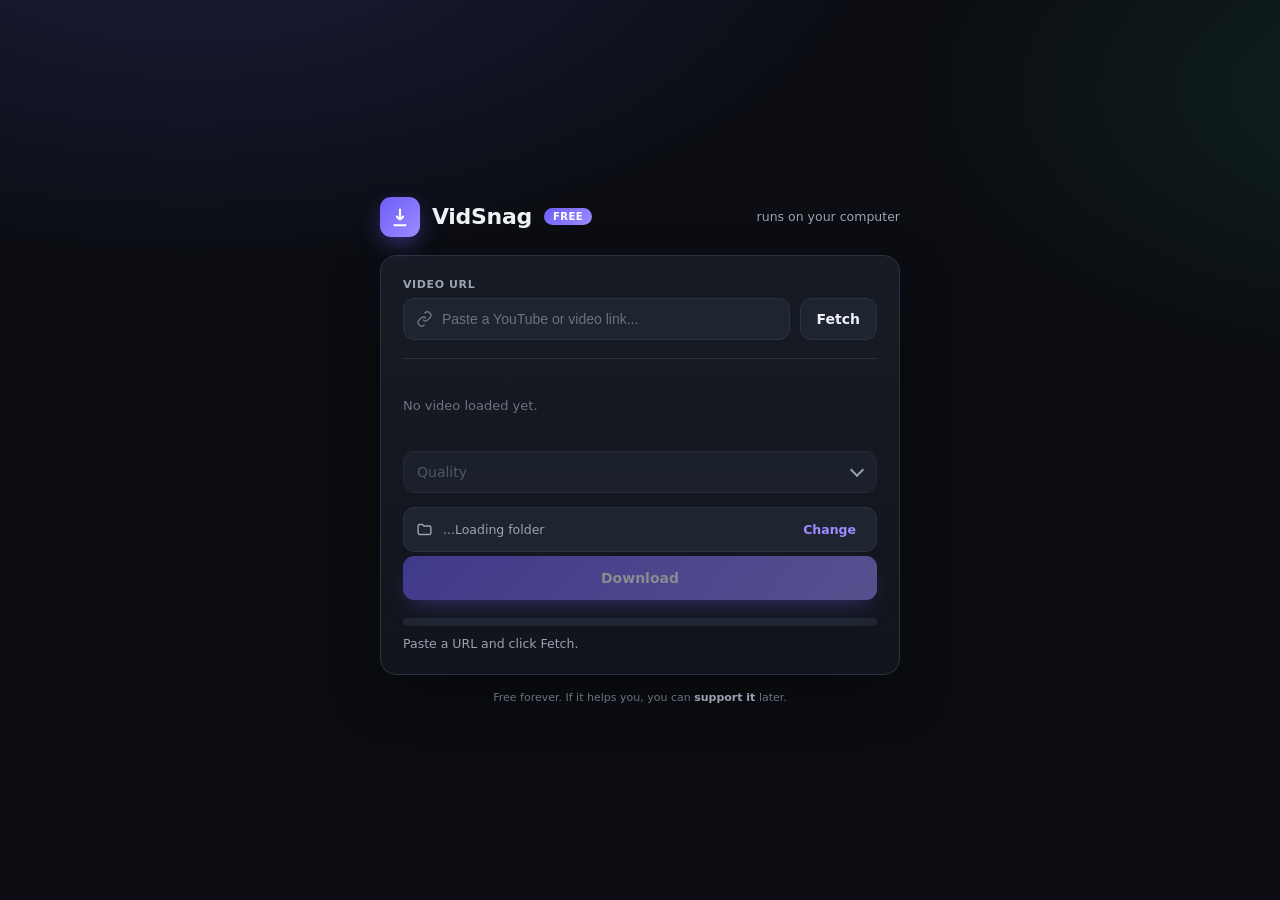
==== app/web/index.html @ c2d7a0ea "feat(app): premium WebView2 UI + native folder picker - HTML/CSS UI (app/web/index.html) via pywebvi" ====
<!DOCTYPE html>
<html lang="en">
<head>
<meta charset="UTF-8" />
<meta name="viewport" content="width=device-width, initial-scale=1.0" />
<title>VidSnag</title>
<style>
  :root{
    --bg-0:#0B0D12; --bg-1:#11141B; --surface:#171B24; --surface-2:#1F2530;
    --border:#2A3140; --text:#EEF1F6; --muted:#9AA3B2; --faint:#6B7280;
    --accent:#6D5EF7; --accent-2:#9B8CFF; --accent-press:#5343d8;
    --success:#37D399; --danger:#FF6B6B; --radius:16px;
    --shadow:0 20px 60px -15px rgba(0,0,0,.6);
  }
  *{box-sizing:border-box;margin:0;padding:0}
  html,body{height:100%}
  body{
    font-family:"Segoe UI",system-ui,-apple-system,sans-serif;
    color:var(--text); background:
      radial-gradient(1200px 600px at 15% -10%, rgba(109,94,247,.18), transparent 60%),
      radial-gradient(900px 500px at 110% 10%, rgba(55,211,153,.10), transparent 55%),
      var(--bg-0);
    display:flex; align-items:center; justify-content:center;
    padding:28px; -webkit-user-select:none; user-select:none; overflow:hidden;
  }
  .app{width:100%; max-width:520px}

  /* header */
  .head{display:flex; align-items:center; gap:12px; margin-bottom:18px}
  .logo{
    width:40px;height:40px;border-radius:11px;display:grid;place-items:center;
    background:linear-gradient(135deg,var(--accent),var(--accent-2));
    box-shadow:0 8px 24px -6px rgba(109,94,247,.7);
  }
  .logo svg{width:22px;height:22px;stroke:#fff;fill:none;stroke-width:2.2}
  .brand{font-size:22px;font-weight:700;letter-spacing:-.3px}
  .pill{
    font-size:10px;font-weight:700;letter-spacing:.5px;color:#fff;
    background:linear-gradient(135deg,var(--accent),var(--accent-2));
    padding:3px 9px;border-radius:999px;
  }
  .tagline{color:var(--muted);font-size:12.5px;margin-left:auto}

  /* card */
  .card{
    background:linear-gradient(180deg,var(--surface),var(--bg-1));
    border:1px solid var(--border); border-radius:var(--radius);
    box-shadow:var(--shadow); padding:22px;
  }
  label.field{display:block;font-size:11px;font-weight:600;letter-spacing:.6px;
    color:var(--muted);text-transform:uppercase;margin-bottom:7px}

  .input-wrap{position:relative;display:flex;gap:10px}
  .input-wrap svg{position:absolute;left:13px;top:50%;transform:translateY(-50%);
    width:17px;height:17px;stroke:var(--faint);fill:none;stroke-width:2}
  input[type=text]{
    flex:1;background:var(--surface-2);border:1.5px solid var(--border);
    border-radius:11px;color:var(--text);font-size:14px;padding:12px 12px 12px 38px;
    outline:none;transition:border-color .18s, box-shadow .18s;
  }
  input[type=text]::placeholder{color:var(--faint)}
  input[type=text]:focus{border-color:var(--accent);
    box-shadow:0 0 0 3px rgba(109,94,247,.18)}

  button{font-family:inherit;cursor:pointer;border:none;border-radius:11px;
    font-size:14px;font-weight:600;transition:transform .12s, background .18s, opacity .18s}
  button:active{transform:translateY(1px)}
  button:disabled{cursor:not-allowed;opacity:.5}
  .btn-ghost{background:var(--surface-2);color:var(--text);
    border:1.5px solid var(--border);padding:12px 16px;white-space:nowrap}
  .btn-ghost:hover:not(:disabled){border-color:var(--accent);background:#222836}
  .btn-cta{width:100%;padding:14px;color:#fff;margin-top:4px;
    background:linear-gradient(135deg,var(--accent),var(--accent-2));
    box-shadow:0 10px 26px -10px rgba(109,94,247,.9)}
  .btn-cta:hover:not(:disabled){filter:brightness(1.07)}

  .divider{height:1px;background:var(--border);margin:18px 0}

  /* video meta */
  .meta{display:flex;gap:13px;align-items:center;min-height:60px}
  .thumb{width:104px;height:60px;border-radius:9px;object-fit:cover;
    background:var(--surface-2);border:1px solid var(--border);flex-shrink:0}
  .meta-text{min-width:0}
  .vtitle{font-size:14px;font-weight:600;line-height:1.35;
    display:-webkit-box;-webkit-line-clamp:2;-webkit-box-orient:vertical;overflow:hidden}
  .vsub{font-size:12px;color:var(--muted);margin-top:3px}
  .placeholder{color:var(--faint);font-size:13px}

  /* select */
  .select-wrap{position:relative;margin-top:14px}
  select{width:100%;appearance:none;background:var(--surface-2);
    border:1.5px solid var(--border);border-radius:11px;color:var(--text);
    font-size:14px;font-family:inherit;padding:12px 38px 12px 13px;outline:none;
    cursor:pointer;transition:border-color .18s}
  select:focus{border-color:var(--accent)}
  select:disabled{color:var(--faint);cursor:not-allowed}
  .select-wrap::after{content:"";position:absolute;right:15px;top:50%;
    width:8px;height:8px;border-right:2px solid var(--muted);
    border-bottom:2px solid var(--muted);transform:translateY(-70%) rotate(45deg);
    pointer-events:none}

  /* save-to row */
  .saveto{display:flex;align-items:center;gap:10px;margin-top:14px;
    background:var(--surface-2);border:1.5px solid var(--border);
    border-radius:11px;padding:10px 12px}
  .saveto svg{width:17px;height:17px;stroke:var(--muted);fill:none;stroke-width:2;flex-shrink:0}
  .saveto .path{flex:1;font-size:12.5px;color:var(--muted);white-space:nowrap;
    overflow:hidden;text-overflow:ellipsis;direction:rtl;text-align:left}
  .saveto button{background:transparent;color:var(--accent-2);font-size:12.5px;
    font-weight:600;padding:4px 8px;border-radius:7px;white-space:nowrap}
  .saveto button:hover:not(:disabled){background:rgba(109,94,247,.14)}

  /* progress */
  .progress{height:8px;background:var(--surface-2);border-radius:999px;
    overflow:hidden;margin-top:18px}
  .bar{height:100%;width:0%;border-radius:999px;
    background:linear-gradient(90deg,var(--accent),var(--accent-2));
    transition:width .25s ease}
  .bar.indet{width:35%;animation:slide 1.1s infinite ease-in-out}
  @keyframes slide{0%{margin-left:-35%}100%{margin-left:100%}}
  .status{font-size:12.5px;color:var(--muted);margin-top:10px;min-height:16px}
  .status.ok{color:var(--success)}
  .status.err{color:var(--danger)}

  .foot{text-align:center;color:var(--faint);font-size:11px;margin-top:16px}
  .foot b{color:var(--muted);font-weight:600}

  @media (prefers-reduced-motion: reduce){*{animation:none!important;transition:none!important}}
</style>
</head>
<body>
  <div class="app">
    <div class="head">
      <div class="logo">
        <svg viewBox="0 0 24 24"><path d="M12 3v12m0 0l-4-4m4 4l4-4M5 21h14"/></svg>
      </div>
      <span class="brand">VidSnag</span>
      <span class="pill">FREE</span>
      <span class="tagline">runs on your computer</span>
    </div>

    <div class="card">
      <label class="field" for="url">Video URL</label>
      <div class="input-wrap">
        <svg viewBox="0 0 24 24"><path d="M10 13a5 5 0 007 0l3-3a5 5 0 00-7-7l-1 1"/><path d="M14 11a5 5 0 00-7 0l-3 3a5 5 0 007 7l1-1"/></svg>
        <input id="url" type="text" placeholder="Paste a YouTube or video link..." autocomplete="off" />
        <button id="fetch" class="btn-ghost">Fetch</button>
      </div>

      <div class="divider"></div>

      <div class="meta">
        <img id="thumb" class="thumb" style="display:none" alt="" />
        <div class="meta-text">
          <div id="vtitle" class="placeholder">No video loaded yet.</div>
          <div id="vsub" class="vsub"></div>
        </div>
      </div>

      <div class="select-wrap">
        <select id="quality" disabled><option>Quality</option></select>
      </div>

      <div class="saveto">
        <svg viewBox="0 0 24 24"><path d="M3 7a2 2 0 012-2h4l2 2h8a2 2 0 012 2v8a2 2 0 01-2 2H5a2 2 0 01-2-2V7z"/></svg>
        <span id="folder" class="path" title="">Loading folder...</span>
        <button id="change">Change</button>
      </div>

      <button id="download" class="btn-cta" disabled>Download</button>

      <div class="progress"><div id="bar" class="bar"></div></div>
      <div id="status" class="status">Paste a URL and click Fetch.</div>
    </div>

    <div class="foot">Free forever. If it helps you, you can <b>support it</b> later.</div>
  </div>

<script>
  const $ = id => document.getElementById(id);
  let options = [];

  function setStatus(msg, kind){ const s=$("status"); s.textContent=msg; s.className="status"+(kind?" "+kind:""); }
  function bar(pct, indet){ const b=$("bar"); b.classList.toggle("indet",!!indet); if(!indet) b.style.width=(pct||0)+"%"; }

  async function fetchQualities(){
    const url = $("url").value.trim();
    if(!url){ setStatus("Please paste a URL first.","err"); return; }
    $("fetch").disabled=true; setStatus("Fetching available qualities..."); bar(0,true);
    try{
      const r = await window.pywebview.api.probe(url);
      if(r.error){ throw new Error(r.error); }
      options = r.options;
      $("vtitle").textContent=r.title; $("vtitle").className="vtitle";
      $("vsub").textContent=[r.uploader, r.duration_string].filter(Boolean).join("  ·  ");
      if(r.thumbnail){ $("thumb").src=r.thumbnail; $("thumb").style.display="block"; }
      const sel=$("quality"); sel.innerHTML="";
      r.options.forEach((o,i)=>{ const opt=document.createElement("option"); opt.value=i; opt.textContent=o[0]; sel.appendChild(opt); });
      sel.disabled=false; $("download").disabled=false;
      setStatus("Max "+r.max_height+"p available. Pick a quality.");
    }catch(e){ setStatus(""+e.message,"err"); $("vtitle").textContent="Could not read this URL.";}
    finally{ $("fetch").disabled=false; bar(0,false); }
  }

  async function startDownload(){
    const url=$("url").value.trim(); const idx=parseInt($("quality").value);
    if(isNaN(idx)||!options[idx]) return;
    const [,mode,height]=options[idx];
    $("download").disabled=true; $("fetch").disabled=true; bar(0,false); setStatus("Starting download...");
    try{
      const r = await window.pywebview.api.download(url,mode,height);
      if(r && r.error) throw new Error(r.error);
    }catch(e){ setStatus(""+e.message,"err"); $("download").disabled=false; $("fetch").disabled=false; }
  }

  // called from Python (engine progress hook)
  window.onProgress = d => {
    if(d.status==="downloading"){ bar(d.percent); setStatus("Downloading  "+(d.percent||0).toFixed(0)+"%   "+(d.speed||"")); }
    else if(d.status==="processing"){ bar(100); setStatus("Processing (merging / converting)..."); }
  };
  window.onDone = path => { bar(100); setStatus("Done. Saved to "+path,"ok"); $("download").disabled=false; $("fetch").disabled=false; };
  window.onError = msg => { setStatus(""+msg,"err"); $("download").disabled=false; $("fetch").disabled=false; };

  function showFolder(p){ const el=$("folder"); el.textContent=p; el.title=p; }

  async function loadFolder(){
    try{ showFolder(await window.pywebview.api.get_folder()); }catch(e){}
  }
  async function changeFolder(){
    try{ showFolder(await window.pywebview.api.choose_folder()); }catch(e){}
  }

  $("fetch").addEventListener("click",fetchQualities);
  $("download").addEventListener("click",startDownload);
  $("change").addEventListener("click",changeFolder);
  $("url").addEventListener("keydown",e=>{ if(e.key==="Enter") fetchQualities(); });
  window.addEventListener("pywebviewready",()=>{ setStatus("Paste a URL and click Fetch."); loadFolder(); });
</script>
</body>
</html>
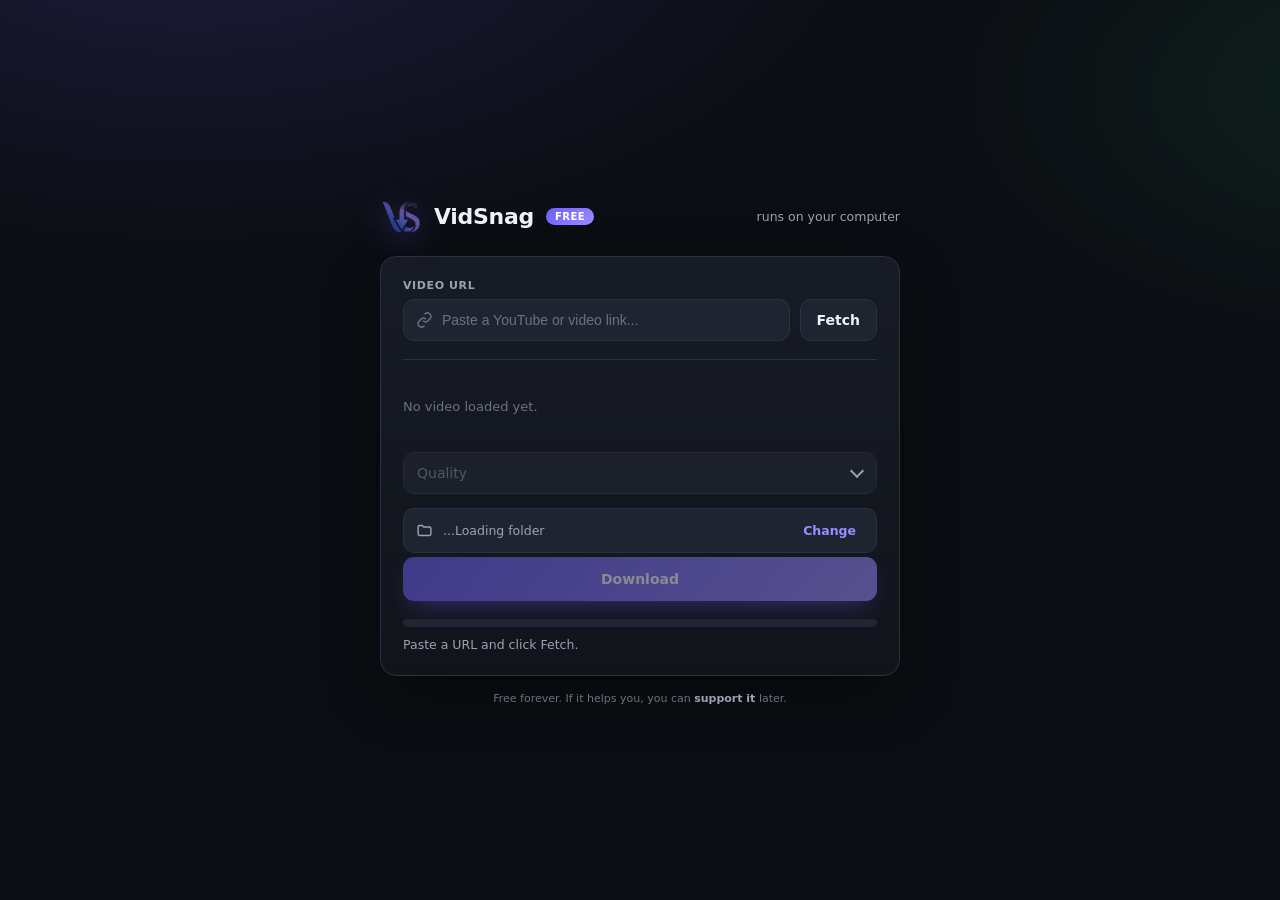
==== commit 331a5158: "feat: real VS logo (cut from navy bg) in app + website; landing page - scripts/cut_logo.py: saturati" ====
--- a/app/web/index.html
+++ b/app/web/index.html
@@ -27,12 +27,8 @@
 
   /* header */
   .head{display:flex; align-items:center; gap:12px; margin-bottom:18px}
-  .logo{
-    width:40px;height:40px;border-radius:11px;display:grid;place-items:center;
-    background:linear-gradient(135deg,var(--accent),var(--accent-2));
-    box-shadow:0 8px 24px -6px rgba(109,94,247,.7);
-  }
-  .logo svg{width:22px;height:22px;stroke:#fff;fill:none;stroke-width:2.2}
+  .logo{width:42px;height:42px;object-fit:contain;
+    filter:drop-shadow(0 6px 16px rgba(109,94,247,.45));}
   .brand{font-size:22px;font-weight:700;letter-spacing:-.3px}
   .pill{
     font-size:10px;font-weight:700;letter-spacing:.5px;color:#fff;
@@ -131,9 +127,7 @@
 <body>
   <div class="app">
     <div class="head">
-      <div class="logo">
-        <svg viewBox="0 0 24 24"><path d="M12 3v12m0 0l-4-4m4 4l4-4M5 21h14"/></svg>
-      </div>
+      <img class="logo" src="assets/logo-128.png" alt="VidSnag" />
       <span class="brand">VidSnag</span>
       <span class="pill">FREE</span>
       <span class="tagline">runs on your computer</span>
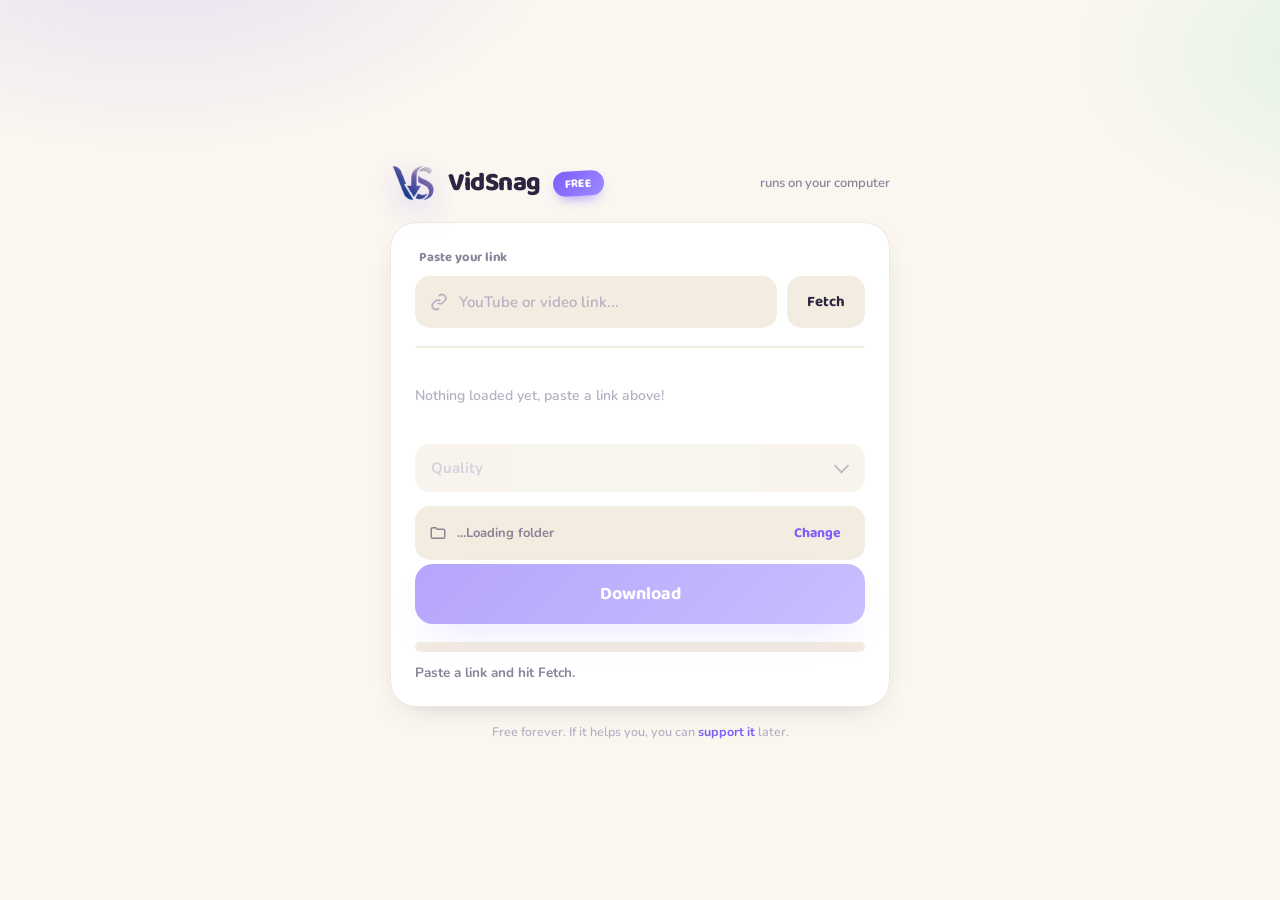
==== commit c986a54a: "feat(app): playful redesign - warm theme, Baloo 2 type, custom dropdown Replaces the dark techy look" ====
--- a/app/web/index.html
+++ b/app/web/index.html
@@ -4,124 +4,127 @@
 <meta charset="UTF-8" />
 <meta name="viewport" content="width=device-width, initial-scale=1.0" />
 <title>VidSnag</title>
+<link rel="preconnect" href="https://fonts.googleapis.com" />
+<link rel="preconnect" href="https://fonts.gstatic.com" crossorigin />
+<link href="https://fonts.googleapis.com/css2?family=Baloo+2:wght@600;700;800&family=Nunito:wght@500;600;700;800&display=swap" rel="stylesheet" />
 <style>
   :root{
-    --bg-0:#0B0D12; --bg-1:#11141B; --surface:#171B24; --surface-2:#1F2530;
-    --border:#2A3140; --text:#EEF1F6; --muted:#9AA3B2; --faint:#6B7280;
-    --accent:#6D5EF7; --accent-2:#9B8CFF; --accent-press:#5343d8;
-    --success:#37D399; --danger:#FF6B6B; --radius:16px;
-    --shadow:0 20px 60px -15px rgba(0,0,0,.6);
+    --bg:#FBF7F0;            /* warm cream */
+    --bg-2:#F3ECE0;
+    --card:#FFFFFF;
+    --ink:#2C2540;           /* deep plum-ink text */
+    --muted:#8A8398;
+    --faint:#B6AFC2;
+    --line:#EFE7DA;
+    --accent:#7C5CFC;        /* friendly purple (matches logo) */
+    --accent-2:#9D8BFF;
+    --accent-press:#6A49EE;
+    --mint:#37D399;
+    --peach:#FF9A6C;
+    --shadow:0 18px 40px -18px rgba(124,92,252,.45);
+    --shadow-soft:0 10px 30px -16px rgba(44,37,64,.30);
   }
   *{box-sizing:border-box;margin:0;padding:0}
   html,body{height:100%}
   body{
-    font-family:"Segoe UI",system-ui,-apple-system,sans-serif;
-    color:var(--text); background:
-      radial-gradient(1200px 600px at 15% -10%, rgba(109,94,247,.18), transparent 60%),
-      radial-gradient(900px 500px at 110% 10%, rgba(55,211,153,.10), transparent 55%),
-      var(--bg-0);
-    display:flex; align-items:center; justify-content:center;
-    padding:28px; -webkit-user-select:none; user-select:none; overflow:hidden;
-  }
-  .app{width:100%; max-width:520px}
+    font-family:"Nunito",system-ui,sans-serif;color:var(--ink);
+    background:
+      radial-gradient(700px 380px at 12% -8%, rgba(124,92,252,.16), transparent 60%),
+      radial-gradient(560px 320px at 108% 6%, rgba(55,211,153,.14), transparent 55%),
+      var(--bg);
+    display:flex;align-items:center;justify-content:center;padding:24px;
+    -webkit-user-select:none;user-select:none;overflow:hidden;
+  }
+  .app{width:100%;max-width:500px}
 
   /* header */
-  .head{display:flex; align-items:center; gap:12px; margin-bottom:18px}
-  .logo{width:42px;height:42px;object-fit:contain;
-    filter:drop-shadow(0 6px 16px rgba(109,94,247,.45));}
-  .brand{font-size:22px;font-weight:700;letter-spacing:-.3px}
-  .pill{
-    font-size:10px;font-weight:700;letter-spacing:.5px;color:#fff;
+  .head{display:flex;align-items:center;gap:12px;margin-bottom:16px}
+  .logo{width:46px;height:46px;object-fit:contain;
+    filter:drop-shadow(0 8px 16px rgba(124,92,252,.4))}
+  .brand{font-family:"Baloo 2";font-size:26px;font-weight:800;letter-spacing:-.5px}
+  .pill{font-family:"Baloo 2";font-size:12px;font-weight:700;color:#fff;
     background:linear-gradient(135deg,var(--accent),var(--accent-2));
-    padding:3px 9px;border-radius:999px;
-  }
-  .tagline{color:var(--muted);font-size:12.5px;margin-left:auto}
+    padding:3px 12px;border-radius:999px;transform:rotate(-3deg);
+    box-shadow:0 6px 14px -6px rgba(124,92,252,.8)}
+  .tagline{margin-left:auto;font-size:13px;font-weight:600;color:var(--muted)}
 
   /* card */
-  .card{
-    background:linear-gradient(180deg,var(--surface),var(--bg-1));
-    border:1px solid var(--border); border-radius:var(--radius);
-    box-shadow:var(--shadow); padding:22px;
-  }
-  label.field{display:block;font-size:11px;font-weight:600;letter-spacing:.6px;
-    color:var(--muted);text-transform:uppercase;margin-bottom:7px}
+  .card{background:var(--card);border-radius:26px;padding:24px;
+    box-shadow:var(--shadow-soft);border:1px solid #F0E9DD}
+  label.field{display:block;font-family:"Baloo 2";font-size:13px;font-weight:700;
+    color:var(--muted);margin:0 0 8px 4px}
 
   .input-wrap{position:relative;display:flex;gap:10px}
-  .input-wrap svg{position:absolute;left:13px;top:50%;transform:translateY(-50%);
-    width:17px;height:17px;stroke:var(--faint);fill:none;stroke-width:2}
-  input[type=text]{
-    flex:1;background:var(--surface-2);border:1.5px solid var(--border);
-    border-radius:11px;color:var(--text);font-size:14px;padding:12px 12px 12px 38px;
-    outline:none;transition:border-color .18s, box-shadow .18s;
-  }
-  input[type=text]::placeholder{color:var(--faint)}
-  input[type=text]:focus{border-color:var(--accent);
-    box-shadow:0 0 0 3px rgba(109,94,247,.18)}
-
-  button{font-family:inherit;cursor:pointer;border:none;border-radius:11px;
-    font-size:14px;font-weight:600;transition:transform .12s, background .18s, opacity .18s}
-  button:active{transform:translateY(1px)}
-  button:disabled{cursor:not-allowed;opacity:.5}
-  .btn-ghost{background:var(--surface-2);color:var(--text);
-    border:1.5px solid var(--border);padding:12px 16px;white-space:nowrap}
-  .btn-ghost:hover:not(:disabled){border-color:var(--accent);background:#222836}
-  .btn-cta{width:100%;padding:14px;color:#fff;margin-top:4px;
-    background:linear-gradient(135deg,var(--accent),var(--accent-2));
-    box-shadow:0 10px 26px -10px rgba(109,94,247,.9)}
-  .btn-cta:hover:not(:disabled){filter:brightness(1.07)}
-
-  .divider{height:1px;background:var(--border);margin:18px 0}
+  .input-wrap .lk{position:absolute;left:15px;top:50%;transform:translateY(-50%);
+    width:18px;height:18px;stroke:var(--faint);fill:none;stroke-width:2.2}
+  input[type=text]{flex:1;background:var(--bg-2);border:2.5px solid transparent;
+    border-radius:15px;color:var(--ink);font-family:"Nunito";font-size:15px;font-weight:600;
+    padding:14px 14px 14px 42px;outline:none;transition:border-color .18s,background .18s}
+  input[type=text]::placeholder{color:var(--faint);font-weight:600}
+  input[type=text]:focus{border-color:var(--accent);background:#fff}
+
+  button{font-family:"Baloo 2";cursor:pointer;border:none;font-weight:700;
+    transition:transform .12s cubic-bezier(.34,1.56,.64,1),background .18s,filter .18s,box-shadow .18s}
+  button:active{transform:scale(.96)}
+  button:disabled{cursor:not-allowed;opacity:.55}
+  .btn-ghost{background:var(--bg-2);color:var(--ink);border-radius:15px;
+    padding:0 20px;font-size:15px;white-space:nowrap}
+  .btn-ghost:hover:not(:disabled){background:#E9E0F6;transform:translateY(-2px)}
+  .btn-cta{width:100%;font-size:18px;color:#fff;border-radius:18px;padding:16px;margin-top:4px;
+    background:linear-gradient(135deg,var(--accent),var(--accent-2));box-shadow:var(--shadow)}
+  .btn-cta:hover:not(:disabled){transform:translateY(-3px);filter:brightness(1.05)}
+
+  .divider{height:2px;background:var(--bg-2);border-radius:2px;margin:18px 0}
 
   /* video meta */
-  .meta{display:flex;gap:13px;align-items:center;min-height:60px}
-  .thumb{width:104px;height:60px;border-radius:9px;object-fit:cover;
-    background:var(--surface-2);border:1px solid var(--border);flex-shrink:0}
-  .meta-text{min-width:0}
-  .vtitle{font-size:14px;font-weight:600;line-height:1.35;
+  .meta{display:flex;gap:14px;align-items:center;min-height:62px}
+  .thumb{width:108px;height:62px;border-radius:14px;object-fit:cover;background:var(--bg-2);flex-shrink:0;
+    box-shadow:var(--shadow-soft)}
+  .vtitle{font-family:"Baloo 2";font-size:15px;font-weight:700;line-height:1.3;
     display:-webkit-box;-webkit-line-clamp:2;-webkit-box-orient:vertical;overflow:hidden}
-  .vsub{font-size:12px;color:var(--muted);margin-top:3px}
-  .placeholder{color:var(--faint);font-size:13px}
-
-  /* select */
-  .select-wrap{position:relative;margin-top:14px}
-  select{width:100%;appearance:none;background:var(--surface-2);
-    border:1.5px solid var(--border);border-radius:11px;color:var(--text);
-    font-size:14px;font-family:inherit;padding:12px 38px 12px 13px;outline:none;
-    cursor:pointer;transition:border-color .18s}
-  select:focus{border-color:var(--accent)}
-  select:disabled{color:var(--faint);cursor:not-allowed}
-  .select-wrap::after{content:"";position:absolute;right:15px;top:50%;
-    width:8px;height:8px;border-right:2px solid var(--muted);
-    border-bottom:2px solid var(--muted);transform:translateY(-70%) rotate(45deg);
-    pointer-events:none}
-
-  /* save-to row */
-  .saveto{display:flex;align-items:center;gap:10px;margin-top:14px;
-    background:var(--surface-2);border:1.5px solid var(--border);
-    border-radius:11px;padding:10px 12px}
-  .saveto svg{width:17px;height:17px;stroke:var(--muted);fill:none;stroke-width:2;flex-shrink:0}
-  .saveto .path{flex:1;font-size:12.5px;color:var(--muted);white-space:nowrap;
+  .vsub{font-size:13px;font-weight:600;color:var(--muted);margin-top:3px}
+  .placeholder{color:var(--faint);font-size:14px;font-weight:600}
+
+  /* custom dropdown */
+  .dd{position:relative;margin-top:16px}
+  .dd-btn{width:100%;text-align:left;background:var(--bg-2);border-radius:15px;
+    padding:14px 44px 14px 16px;font-family:"Nunito";font-weight:700;font-size:15px;color:var(--ink);
+    position:relative}
+  .dd-btn:disabled{color:var(--faint)}
+  .dd-btn::after{content:"";position:absolute;right:18px;top:50%;width:9px;height:9px;
+    border-right:2.5px solid var(--muted);border-bottom:2.5px solid var(--muted);
+    transform:translateY(-70%) rotate(45deg);transition:transform .2s}
+  .dd.open .dd-btn::after{transform:translateY(-30%) rotate(225deg)}
+  .dd-list{position:absolute;left:0;right:0;top:calc(100% + 8px);background:#fff;border-radius:16px;
+    box-shadow:0 20px 44px -12px rgba(44,37,64,.35);padding:6px;z-index:20;display:none;
+    max-height:230px;overflow:auto}
+  .dd.open .dd-list{display:block;animation:pop .16s ease}
+  @keyframes pop{from{opacity:0;transform:translateY(-6px)}to{opacity:1;transform:none}}
+  .dd-item{padding:11px 14px;border-radius:11px;font-weight:700;font-size:14.5px;cursor:pointer}
+  .dd-item:hover{background:var(--bg-2)}
+  .dd-item.sel{background:linear-gradient(135deg,var(--accent),var(--accent-2));color:#fff}
+
+  /* save-to */
+  .saveto{display:flex;align-items:center;gap:10px;margin-top:14px;background:var(--bg-2);
+    border-radius:15px;padding:11px 14px}
+  .saveto .fl{width:18px;height:18px;stroke:var(--muted);fill:none;stroke-width:2;flex-shrink:0}
+  .saveto .path{flex:1;font-size:13px;font-weight:700;color:var(--muted);white-space:nowrap;
     overflow:hidden;text-overflow:ellipsis;direction:rtl;text-align:left}
-  .saveto button{background:transparent;color:var(--accent-2);font-size:12.5px;
-    font-weight:600;padding:4px 8px;border-radius:7px;white-space:nowrap}
-  .saveto button:hover:not(:disabled){background:rgba(109,94,247,.14)}
+  .saveto button{background:transparent;color:var(--accent);font-size:14px;padding:5px 10px;border-radius:9px}
+  .saveto button:hover:not(:disabled){background:#E9E0F6}
 
   /* progress */
-  .progress{height:8px;background:var(--surface-2);border-radius:999px;
-    overflow:hidden;margin-top:18px}
+  .progress{height:10px;background:var(--bg-2);border-radius:999px;overflow:hidden;margin-top:18px}
   .bar{height:100%;width:0%;border-radius:999px;
-    background:linear-gradient(90deg,var(--accent),var(--accent-2));
-    transition:width .25s ease}
+    background:linear-gradient(90deg,var(--accent),var(--mint));transition:width .25s ease}
   .bar.indet{width:35%;animation:slide 1.1s infinite ease-in-out}
   @keyframes slide{0%{margin-left:-35%}100%{margin-left:100%}}
-  .status{font-size:12.5px;color:var(--muted);margin-top:10px;min-height:16px}
-  .status.ok{color:var(--success)}
-  .status.err{color:var(--danger)}
-
-  .foot{text-align:center;color:var(--faint);font-size:11px;margin-top:16px}
-  .foot b{color:var(--muted);font-weight:600}
-
-  @media (prefers-reduced-motion: reduce){*{animation:none!important;transition:none!important}}
+  .status{font-size:13.5px;font-weight:700;color:var(--muted);margin-top:11px;min-height:17px}
+  .status.ok{color:var(--mint)} .status.err{color:var(--peach)}
+
+  .foot{text-align:center;color:var(--faint);font-size:12.5px;font-weight:600;margin-top:16px}
+  .foot b{color:var(--accent)}
+  @media (prefers-reduced-motion:reduce){*{animation:none!important;transition:none!important}}
 </style>
 </head>
 <body>
@@ -134,10 +137,10 @@
     </div>
 
     <div class="card">
-      <label class="field" for="url">Video URL</label>
+      <label class="field" for="url">Paste your link</label>
       <div class="input-wrap">
-        <svg viewBox="0 0 24 24"><path d="M10 13a5 5 0 007 0l3-3a5 5 0 00-7-7l-1 1"/><path d="M14 11a5 5 0 00-7 0l-3 3a5 5 0 007 7l1-1"/></svg>
-        <input id="url" type="text" placeholder="Paste a YouTube or video link..." autocomplete="off" />
+        <svg class="lk" viewBox="0 0 24 24"><path d="M10 13a5 5 0 007 0l3-3a5 5 0 00-7-7l-1 1"/><path d="M14 11a5 5 0 00-7 0l-3 3a5 5 0 007 7l1-1"/></svg>
+        <input id="url" type="text" placeholder="YouTube or video link..." autocomplete="off" />
         <button id="fetch" class="btn-ghost">Fetch</button>
       </div>
 
@@ -145,18 +148,19 @@
 
       <div class="meta">
         <img id="thumb" class="thumb" style="display:none" alt="" />
-        <div class="meta-text">
-          <div id="vtitle" class="placeholder">No video loaded yet.</div>
+        <div>
+          <div id="vtitle" class="placeholder">Nothing loaded yet, paste a link above!</div>
           <div id="vsub" class="vsub"></div>
         </div>
       </div>
 
-      <div class="select-wrap">
-        <select id="quality" disabled><option>Quality</option></select>
+      <div class="dd" id="dd">
+        <button class="dd-btn" id="ddBtn" disabled>Quality</button>
+        <div class="dd-list" id="ddList"></div>
       </div>
 
       <div class="saveto">
-        <svg viewBox="0 0 24 24"><path d="M3 7a2 2 0 012-2h4l2 2h8a2 2 0 012 2v8a2 2 0 01-2 2H5a2 2 0 01-2-2V7z"/></svg>
+        <svg class="fl" viewBox="0 0 24 24"><path d="M3 7a2 2 0 012-2h4l2 2h8a2 2 0 012 2v8a2 2 0 01-2 2H5a2 2 0 01-2-2V7z"/></svg>
         <span id="folder" class="path" title="">Loading folder...</span>
         <button id="change">Change</button>
       </div>
@@ -164,7 +168,7 @@
       <button id="download" class="btn-cta" disabled>Download</button>
 
       <div class="progress"><div id="bar" class="bar"></div></div>
-      <div id="status" class="status">Paste a URL and click Fetch.</div>
+      <div id="status" class="status">Paste a link and hit Fetch.</div>
     </div>
 
     <div class="foot">Free forever. If it helps you, you can <b>support it</b> later.</div>
@@ -172,63 +176,65 @@
 
 <script>
   const $ = id => document.getElementById(id);
-  let options = [];
-
-  function setStatus(msg, kind){ const s=$("status"); s.textContent=msg; s.className="status"+(kind?" "+kind:""); }
-  function bar(pct, indet){ const b=$("bar"); b.classList.toggle("indet",!!indet); if(!indet) b.style.width=(pct||0)+"%"; }
+  let options = [], selected = 0;
+
+  function setStatus(m,k){const s=$("status");s.textContent=m;s.className="status"+(k?" "+k:"");}
+  function bar(p,ind){const b=$("bar");b.classList.toggle("indet",!!ind);if(!ind)b.style.width=(p||0)+"%";}
+
+  // custom dropdown
+  function buildDD(){
+    const list=$("ddList");list.innerHTML="";
+    options.forEach((o,i)=>{
+      const el=document.createElement("div");
+      el.className="dd-item"+(i===selected?" sel":"");
+      el.textContent=o[0];
+      el.onclick=()=>{selected=i;$("ddBtn").textContent=o[0];$("dd").classList.remove("open");buildDD();};
+      list.appendChild(el);
+    });
+  }
+  $("ddBtn").onclick=()=>{ if(!$("ddBtn").disabled) $("dd").classList.toggle("open"); };
+  document.addEventListener("click",e=>{ if(!$("dd").contains(e.target)) $("dd").classList.remove("open"); });
 
   async function fetchQualities(){
-    const url = $("url").value.trim();
-    if(!url){ setStatus("Please paste a URL first.","err"); return; }
-    $("fetch").disabled=true; setStatus("Fetching available qualities..."); bar(0,true);
+    const url=$("url").value.trim();
+    if(!url){setStatus("Paste a link first!","err");return;}
+    $("fetch").disabled=true;setStatus("Looking up qualities...");bar(0,true);
     try{
-      const r = await window.pywebview.api.probe(url);
-      if(r.error){ throw new Error(r.error); }
-      options = r.options;
-      $("vtitle").textContent=r.title; $("vtitle").className="vtitle";
-      $("vsub").textContent=[r.uploader, r.duration_string].filter(Boolean).join("  ·  ");
-      if(r.thumbnail){ $("thumb").src=r.thumbnail; $("thumb").style.display="block"; }
-      const sel=$("quality"); sel.innerHTML="";
-      r.options.forEach((o,i)=>{ const opt=document.createElement("option"); opt.value=i; opt.textContent=o[0]; sel.appendChild(opt); });
-      sel.disabled=false; $("download").disabled=false;
-      setStatus("Max "+r.max_height+"p available. Pick a quality.");
-    }catch(e){ setStatus(""+e.message,"err"); $("vtitle").textContent="Could not read this URL.";}
-    finally{ $("fetch").disabled=false; bar(0,false); }
+      const r=await window.pywebview.api.probe(url);
+      if(r.error)throw new Error(r.error);
+      options=r.options;selected=0;
+      $("vtitle").textContent=r.title;$("vtitle").className="vtitle";
+      $("vsub").textContent=[r.uploader,r.duration_string].filter(Boolean).join("  ·  ");
+      if(r.thumbnail){$("thumb").src=r.thumbnail;$("thumb").style.display="block";}
+      $("ddBtn").textContent=options[0][0];$("ddBtn").disabled=false;buildDD();
+      $("download").disabled=false;
+      setStatus("Up to "+r.max_height+"p, pick a quality!");
+    }catch(e){setStatus(""+e.message,"err");$("vtitle").textContent="Hmm, couldn't read that link.";}
+    finally{$("fetch").disabled=false;bar(0,false);}
   }
 
   async function startDownload(){
-    const url=$("url").value.trim(); const idx=parseInt($("quality").value);
-    if(isNaN(idx)||!options[idx]) return;
-    const [,mode,height]=options[idx];
-    $("download").disabled=true; $("fetch").disabled=true; bar(0,false); setStatus("Starting download...");
-    try{
-      const r = await window.pywebview.api.download(url,mode,height);
-      if(r && r.error) throw new Error(r.error);
-    }catch(e){ setStatus(""+e.message,"err"); $("download").disabled=false; $("fetch").disabled=false; }
-  }
-
-  // called from Python (engine progress hook)
-  window.onProgress = d => {
-    if(d.status==="downloading"){ bar(d.percent); setStatus("Downloading  "+(d.percent||0).toFixed(0)+"%   "+(d.speed||"")); }
-    else if(d.status==="processing"){ bar(100); setStatus("Processing (merging / converting)..."); }
-  };
-  window.onDone = path => { bar(100); setStatus("Done. Saved to "+path,"ok"); $("download").disabled=false; $("fetch").disabled=false; };
-  window.onError = msg => { setStatus(""+msg,"err"); $("download").disabled=false; $("fetch").disabled=false; };
-
-  function showFolder(p){ const el=$("folder"); el.textContent=p; el.title=p; }
-
-  async function loadFolder(){
-    try{ showFolder(await window.pywebview.api.get_folder()); }catch(e){}
-  }
-  async function changeFolder(){
-    try{ showFolder(await window.pywebview.api.choose_folder()); }catch(e){}
-  }
-
-  $("fetch").addEventListener("click",fetchQualities);
-  $("download").addEventListener("click",startDownload);
-  $("change").addEventListener("click",changeFolder);
-  $("url").addEventListener("keydown",e=>{ if(e.key==="Enter") fetchQualities(); });
-  window.addEventListener("pywebviewready",()=>{ setStatus("Paste a URL and click Fetch."); loadFolder(); });
+    const url=$("url").value.trim();
+    if(!options[selected])return;
+    const [,mode,height]=options[selected];
+    $("download").disabled=true;$("fetch").disabled=true;bar(0,false);setStatus("Starting...");
+    try{const r=await window.pywebview.api.download(url,mode,height);if(r&&r.error)throw new Error(r.error);}
+    catch(e){setStatus(""+e.message,"err");$("download").disabled=false;$("fetch").disabled=false;}
+  }
+
+  window.onProgress=d=>{if(d.status==="downloading"){bar(d.percent);setStatus("Downloading "+(d.percent||0).toFixed(0)+"%   "+(d.speed||""));}else if(d.status==="processing"){bar(100);setStatus("Almost there, finishing up...");}};
+  window.onDone=p=>{bar(100);setStatus("Done! Saved to "+p,"ok");$("download").disabled=false;$("fetch").disabled=false;};
+  window.onError=m=>{setStatus(""+m,"err");$("download").disabled=false;$("fetch").disabled=false;};
+
+  function showFolder(p){const el=$("folder");el.textContent=p;el.title=p;}
+  async function loadFolder(){try{showFolder(await window.pywebview.api.get_folder());}catch(e){}}
+  async function changeFolder(){try{showFolder(await window.pywebview.api.choose_folder());}catch(e){}}
+
+  $("fetch").onclick=fetchQualities;
+  $("download").onclick=startDownload;
+  $("change").onclick=changeFolder;
+  $("url").addEventListener("keydown",e=>{if(e.key==="Enter")fetchQualities();});
+  window.addEventListener("pywebviewready",()=>{setStatus("Paste a link and hit Fetch.");loadFolder();});
 </script>
 </body>
 </html>
